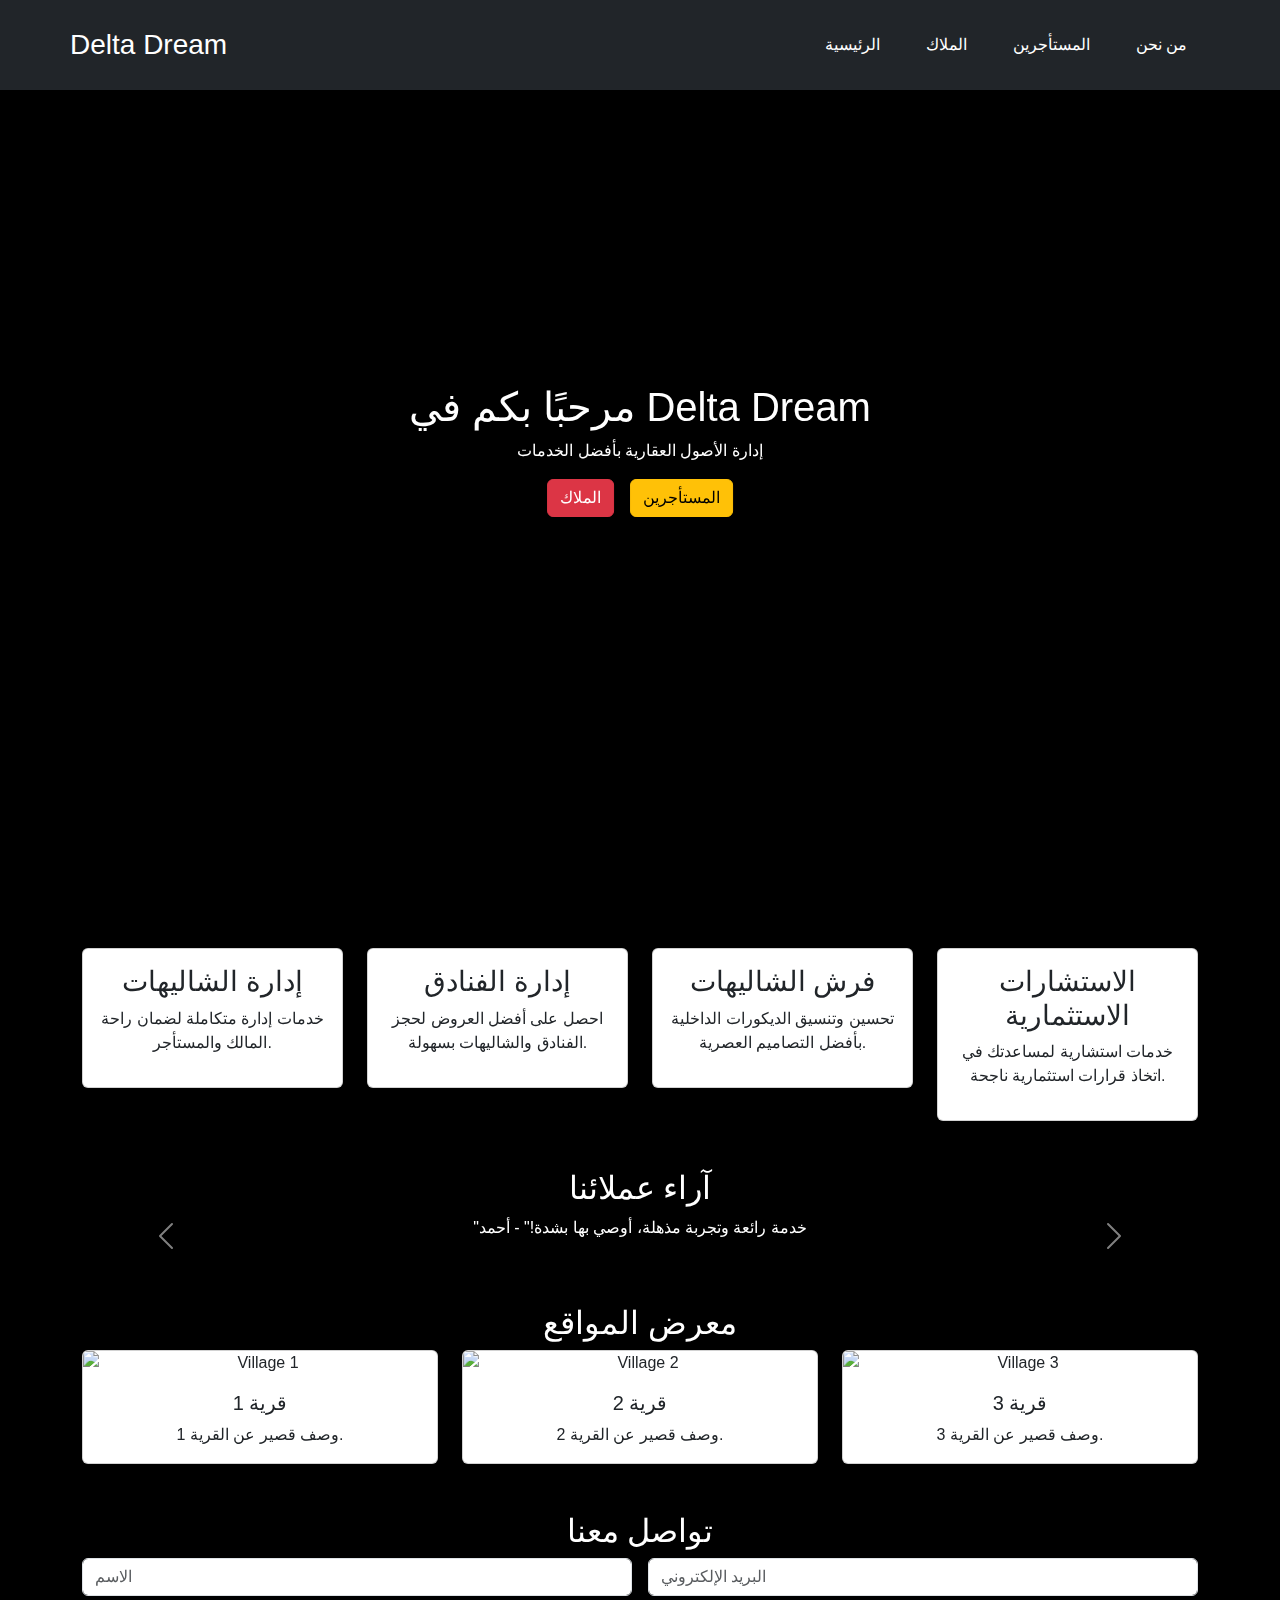
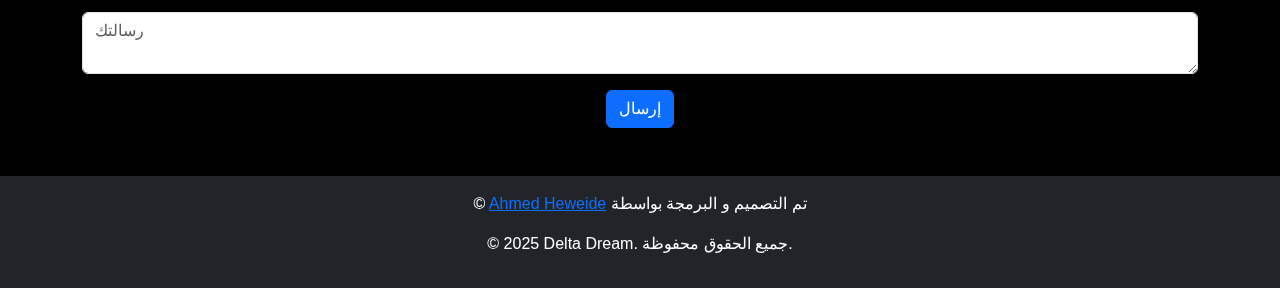
==== index.html @ 0ea9bcf1 "Add files via upload" ====
<!DOCTYPE html>
<html lang="ar">
<head>
    <meta charset="UTF-8">
    <meta name="viewport" content="width=device-width, initial-scale=1.0">
    <meta name="description" content="Delta Dream - إدارة الأصول العقارية بأفضل الخدمات">
    <title>Delta Dream - الرئيسية</title>
    <link rel="stylesheet" href="https://cdn.jsdelivr.net/npm/bootstrap@5.3.0/dist/css/bootstrap.min.css">
    <link rel="stylesheet" href="styles.css">
    <script defer src="script.js"></script>
</head>
<body>
    <video autoplay muted loop class="video-background" poster="fallback-image.jpg">
        <source src="/photos/IMG_1315.MOV" type="video/mp4">
        Your browser does not support video playback.
    </video>
    <header class="bg-dark text-white p-3">
        <nav class="container navbar navbar-expand-lg navbar-dark">
            <div class="logo fs-3">Delta Dream</div>
            <button class="navbar-toggler" type="button" data-bs-toggle="collapse" data-bs-target="#navbarNav" aria-controls="navbarNav" aria-expanded="false" aria-label="Toggle navigation">
                <span class="navbar-toggler-icon"></span>
            </button>
            <div class="collapse navbar-collapse" id="navbarNav">
                <ul class="navbar-nav ms-auto">
                    <li class="nav-item">
                        <a class="nav-link text-white" href="index.html">الرئيسية</a>
                    </li>
                    <li class="nav-item">
                        <a class="nav-link text-white" href="owners.html">الملاك</a>
                    </li>
                    <li class="nav-item">
                        <a class="nav-link text-white" href="renters.html">المستأجرين</a>
                    </li>
                    <li class="nav-item">
                        <a class="nav-link text-white" href="we.html">من نحن</a>
                    </li>
                </ul>
            </div>
        </nav>
    </header>
    <main>
        <section class="hero position-relative">
            <div class="position-absolute top-50 start-50 translate-middle text-center text-white">    
                <h1>مرحبًا بكم في Delta Dream</h1>
                <p>إدارة الأصول العقارية بأفضل الخدمات</p>
                <div class="d-flex justify-content-center gap-3">
                    <a href="owners.html" class="btn btn-danger">الملاك</a>
                    <a href="renters.html" class="btn btn-warning">المستأجرين</a>
                </div>
            </div>
        </section>
        <section class="highlights container mt-5">
            <div class="row g-4">
                <div class="col-md-3">
                    <div class="card text-center p-3" onclick="toggleDetails('chalets')">
                        <h3>إدارة الشاليهات</h3>
                        <p>خدمات إدارة متكاملة لضمان راحة المالك والمستأجر.</p>
                        <div id="chalets" class="details collapse">
                            <p>نقدم خدمات إدارة شاملة تشمل الصيانة، التسويق، وحجوزات العملاء.</p>
                        </div>
                    </div>
                </div>
                <div class="col-md-3">
                    <div class="card text-center p-3" onclick="toggleDetails('hotels')">
                        <h3>إدارة الفنادق</h3>
                        <p>احصل على أفضل العروض لحجز الفنادق والشاليهات بسهولة.</p>
                        <div id="hotels" class="details collapse">
                            <p>لدينا مباني فندقية فخمة لضمان أفضل تجربة إقامة.</p>
                        </div>
                    </div>
                </div>
                <div class="col-md-3">
                    <div class="card text-center p-3" onclick="toggleDetails('design')">
                        <h3>فرش الشاليهات</h3>
                        <p>تحسين وتنسيق الديكورات الداخلية بأفضل التصاميم العصرية.</p>
                        <div id="design" class="details collapse">
                            <p>تصميم داخلي عصري يعكس هوية فريدة باستخدام أحدث الاتجاهات.</p>
                        </div>
                    </div>
                </div>
                <div class="col-md-3">
                    <div class="card text-center p-3" onclick="toggleDetails('consulting')">
                        <h3>الاستشارات الاستثمارية</h3>
                        <p>خدمات استشارية لمساعدتك في اتخاذ قرارات استثمارية ناجحة.</p>
                        <div id="consulting" class="details collapse">
                            <p>نوفر استشارات وخطط استثمارية لتحقيق أعلى العوائد.</p>
                        </div>
                    </div>
                </div>
            </div>
        </section>
        <section class="testimonials container mt-5 text-center">
            <h2>آراء عملائنا</h2>
            <div id="testimonialCarousel" class="carousel slide" data-bs-ride="carousel">
                <div class="carousel-inner">
                    <div class="carousel-item active">
                        <p>"خدمة رائعة وتجربة مذهلة، أوصي بها بشدة!" - أحمد</p>
                    </div>
                    <div class="carousel-item">
                        <p>"أفضل تجربة حجز مررت بها، شكراً Delta Dream!" - سارة</p>
                    </div>
                </div>
                <button class="carousel-control-prev" type="button" data-bs-target="#testimonialCarousel" data-bs-slide="prev">
                    <span class="carousel-control-prev-icon" aria-hidden="true"></span>
                    <span class="visually-hidden">Previous</span>
                </button>
                <button class="carousel-control-next" type="button" data-bs-target="#testimonialCarousel" data-bs-slide="next">
                    <span class="carousel-control-next-icon" aria-hidden="true"></span>
                    <span class="visually-hidden">Next</span>
                </button>
            </div>
        </section>
        <section id="locations" class="locations container mt-5">
            <h2>معرض المواقع</h2>
            <div class="row g-4">
                <div class="col-md-4">
                    <div class="card">
                        <img src="/2/Gold Elegant Premium Perfume Instagram Post (1).png" class="card-img-top" alt="Village 1">
                        <div class="card-body">
                            <h5 class="card-title">قرية 1</h5>
                            <p class="card-text">وصف قصير عن القرية 1.</p>
                        </div>
                    </div>
                </div>
                <div class="col-md-4">
                    <div class="card">
                        <img src="/2/Gold Elegant Premium Perfume Instagram Post (1).png" class="card-img-top" alt="Village 2">
                        <div class="card-body">
                            <h5 class="card-title">قرية 2</h5>
                            <p class="card-text">وصف قصير عن القرية 2.</p>
                        </div>
                    </div>
                </div>
                <div class="col-md-4">
                    <div class="card">
                        <img src="/2/Gold Elegant Premium Perfume Instagram Post (1).png" class="card-img-top" alt="Village 3">
                        <div class="card-body">
                            <h5 class="card-title">قرية 3</h5>
                            <p class="card-text">وصف قصير عن القرية 3.</p>
                        </div>
                    </div>
                </div>
            </div>
        </section>
        <section id="contact" class="contact container mt-5">
            <h2>تواصل معنا</h2>
            <form class="row g-3">
                <div class="col-md-6">
                    <input type="text" class="form-control" placeholder="الاسم" aria-label="الاسم" required>
                </div>
                <div class="col-md-6">
                    <input type="email" class="form-control" placeholder="البريد الإلكتروني" aria-label="البريد الإلكتروني" required>
                </div>
                <div class="col-12">
                    <textarea class="form-control" placeholder="رسالتك" aria-label="رسالتك" required></textarea>
                </div>
                <div class="col-12 text-center">
                    <button type="submit" class="btn btn-primary">إرسال</button>
                </div>
            </form>
        </section>
    </main>
    <footer class="bg-dark text-white text-center p-3 mt-5">
        <p>&copy; <a href="https://www.linkedin.com/in/ahmedheweide/" target="_blank">Ahmed Heweide</a> تم التصميم و البرمجة بواسطة </p> 
        <p>&copy; 2025 Delta Dream. جميع الحقوق محفوظة.</p>
    </footer>
    <script src="https://cdn.jsdelivr.net/npm/bootstrap@5.3.0/dist/js/bootstrap.bundle.min.js" defer></script>
    <script>
        function toggleDetails(id) {
            let element = document.getElementById(id);
            element.classList.toggle("show");
        }
    </script>
</body>
</html>
---- styles.css ----
/* General Styles */
body {
    font-family: 'Tajawal', sans-serif;
    margin: 0;
    padding: 0;
    background-color: #000;
    color: #fff;
    text-align: center;
}

/* Header Styles */
header {
    background: rgba(0, 0, 0, 0.8);
    padding: 10px 0;
    position: fixed;
    width: 100%;
    top: 0;
    left: 0;
    z-index: 1000;
}

nav ul {
    list-style: none;
    padding: 0;
}

nav ul li {
    display: inline;
    margin: 0 15px;
}

nav ul li a {
    color: #FFD700;
    text-decoration: none;
    font-weight: bold;
}

/* Splash Container */
.splash-container {
    margin-top: 50px;
    animation: fadeIn 1.5s ease-in-out;
}

@keyframes fadeIn {
    from { opacity: 0; }
    to { opacity: 1; }
}

/* Button Styles */
.buttons .btn {
    display: inline-block;
    padding: 10px 20px;
    margin: 10px;
    background-color: #FFD700;
    color: #000;
    text-decoration: none;
    font-weight: bold;
    border-radius: 5px;
    transition: transform 0.3s, background-color 0.3s;
}

.buttons .btn:hover {
    background-color: #F5F5DC;
    transform: scale(1.1);
}

/* Hero Section */
.hero {
    position: relative;
    text-align: center;
    color: white;
    height: 100vh;
    display: flex;
    justify-content: center;
    align-items: center;
    background-size: cover;
    background-position: center;
}

.hero .overlay {
    position: absolute;
    top: 50%;
    left: 50%;
    transform: translate(-50%, -50%);
    text-align: center;
}

.hero video {
    position: absolute;
    top: 0;
    left: 0;
    width: 100%;
    height: 100%;
    object-fit: cover;
    z-index: -1;
}

/* Video Background */
.video-background {
    position: fixed;
    top: 0;
    left: 0;
    width: 100vw;
    height: 100vh;
    object-fit: cover;
    z-index: -1;
    opacity: 0.5;
}

/* Overlay */
.overlay {
    position: absolute;
    top: 0;
    left: 0;
    width: 100%;
    height: 100%;
    background: rgba(0, 0, 0, 0.5);
}

/* Footer Styles */
footer {
    margin-top: 30px;
    padding: 15px;
    background: #222;
}

/* Service Card */
.service-card {
    background: #333;
    padding: 20px;
    margin: 20px auto;
    width: 80%;
    border-radius: 10px;
    transition: transform 0.3s, box-shadow 0.3s;
    box-shadow: 0 0 10px rgba(255, 215, 0, 0.5);
}

.service-card:hover {
    transform: scale(1.05);
    box-shadow: 0 0 20px rgba(255, 215, 0, 0.8);
}

/* Scroll Top Button */
.scroll-top {
    position: fixed;
    bottom: 20px;
    right: 20px;
    padding: 10px 15px;
    background-color: #FFD700;
    color: #000;
    border: none;
    border-radius: 5px;
    cursor: pointer;
    display: none;
    transition: background-color 0.3s;
}

.scroll-top:hover {
    background-color: #F5F5DC;
}
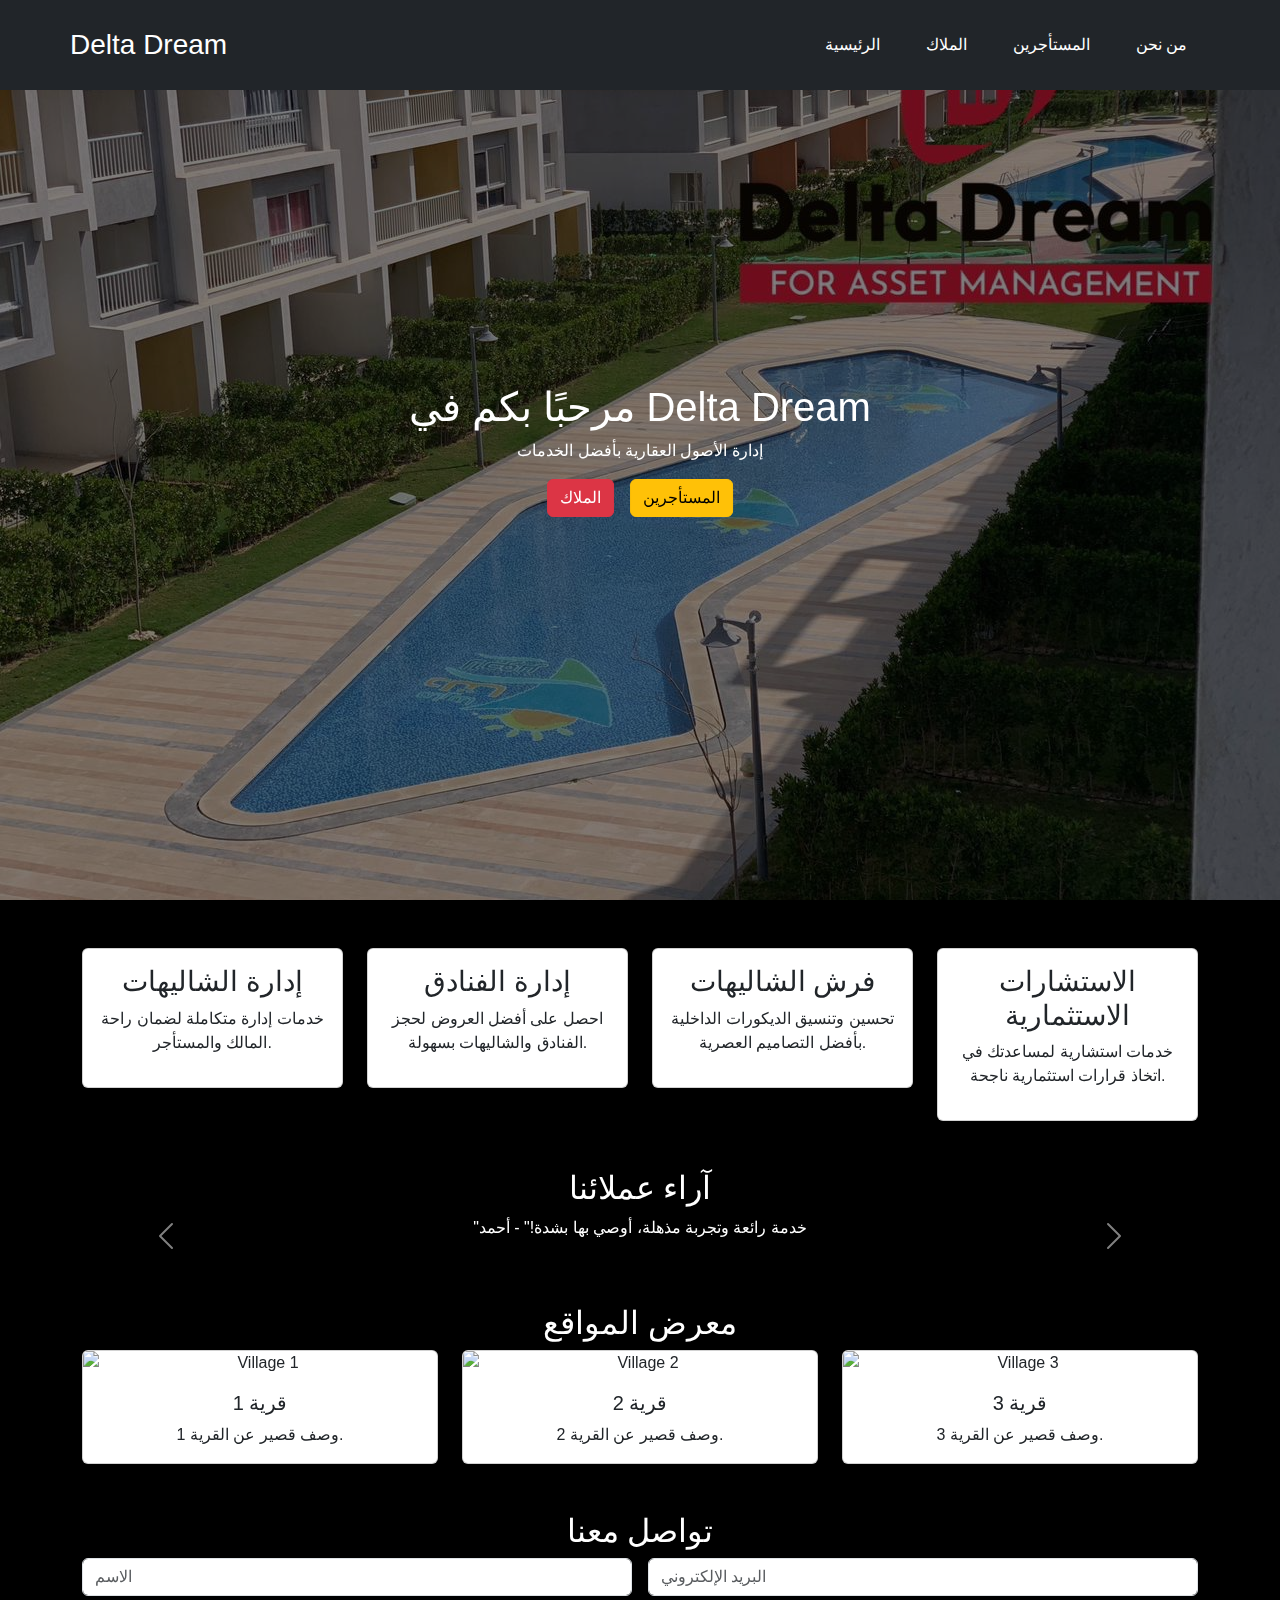
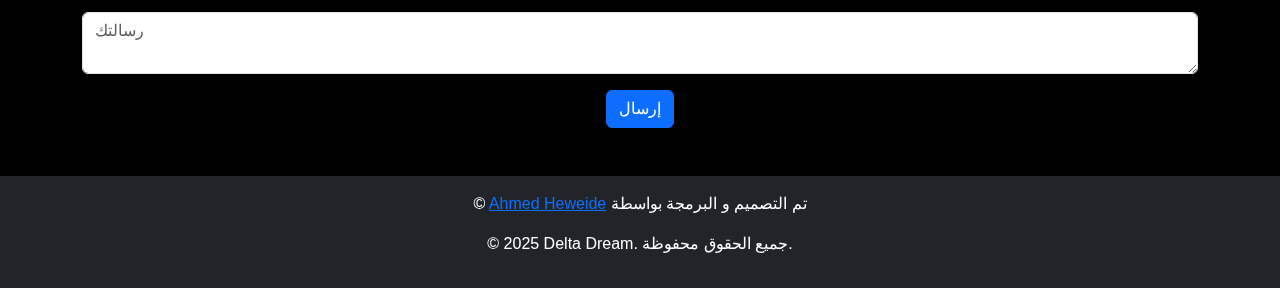
==== commit 1a13c4ec: "Add files via upload" ====
--- a/index.html
+++ b/index.html
@@ -10,8 +10,8 @@
     <script defer src="script.js"></script>
 </head>
 <body>
-    <video autoplay muted loop class="video-background" poster="fallback-image.jpg">
-        <source src="/photos/IMG_1315.MOV" type="video/mp4">
+    <video autoplay muted loop class="video-background" poster="/photo_2024-03-31_02-16-55.jpg">
+        <source src="/bg.webm" type="video/mp4">
         Your browser does not support video playback.
     </video>
     <header class="bg-dark text-white p-3">
